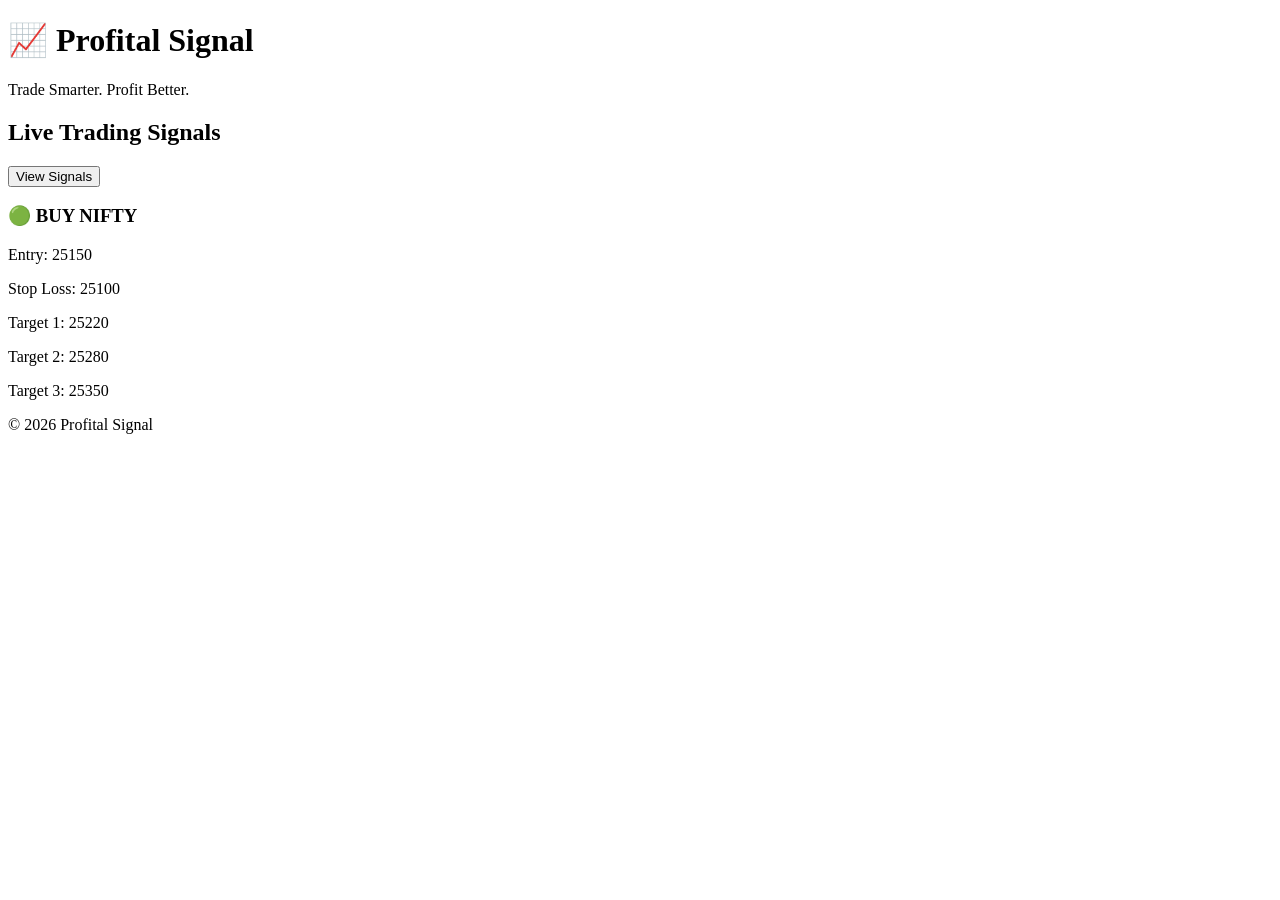
==== index.html @ d45eb257 "Add initial HTML structure for Profital Signal" ====
<!DOCTYPE html>
<html lang="en">
<head>
    <meta charset="UTF-8">
    <meta name="viewport" content="width=device-width, initial-scale=1.0">
    <title>Profital Signal</title>
    <link rel="stylesheet" href="style.css">
</head>
<body>

<header>
    <h1>📈 Profital Signal</h1>
    <p>Trade Smarter. Profit Better.</p>
</header>

<section class="hero">
    <h2>Live Trading Signals</h2>
    <button>View Signals</button>
</section>

<section class="signal-card">
    <h3>🟢 BUY NIFTY</h3>
    <p>Entry: 25150</p>
    <p>Stop Loss: 25100</p>
    <p>Target 1: 25220</p>
    <p>Target 2: 25280</p>
    <p>Target 3: 25350</p>
</section>

<footer>
    <p>© 2026 Profital Signal</p>
</footer>

</body>
</html>
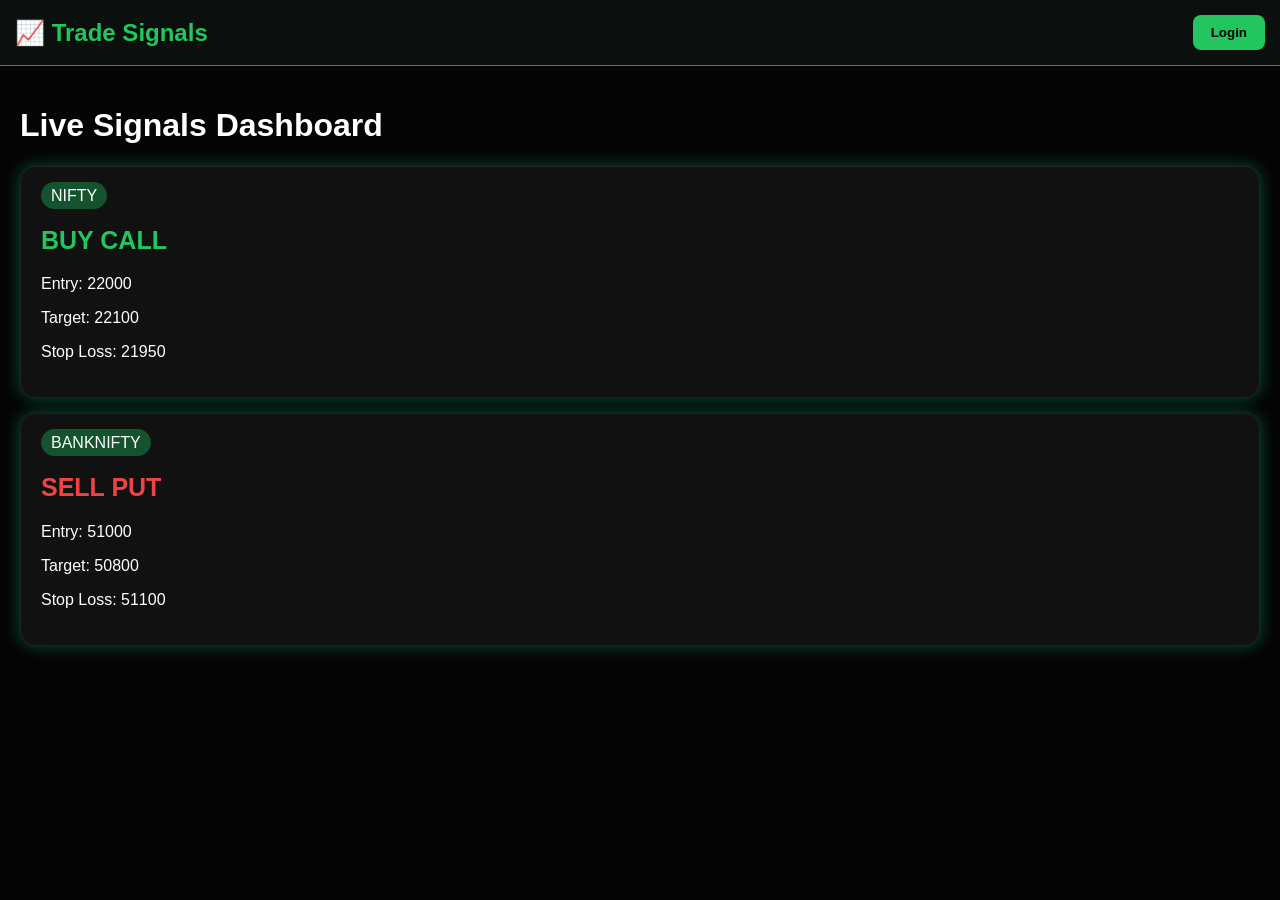
==== commit 5fef4ee0: "Update index.html" ====
--- a/index.html
+++ b/index.html
@@ -1,35 +1,116 @@
+
 <!DOCTYPE html>
-<html lang="en">
+<html>
 <head>
-    <meta charset="UTF-8">
-    <meta name="viewport" content="width=device-width, initial-scale=1.0">
-    <title>Profital Signal</title>
-    <link rel="stylesheet" href="style.css">
+<title>Trading Signals Pro</title>
+
+<meta name="viewport" content="width=device-width, initial-scale=1.0">
+
+<style>
+body{
+ margin:0;
+ font-family:Arial;
+ background:#050505;
+ color:white;
+}
+
+nav{
+ background:#0b0f0d;
+ padding:15px;
+ display:flex;
+ justify-content:space-between;
+ align-items:center;
+ border-bottom:1px solid #16a34a;
+}
+
+.logo{
+ color:#22c55e;
+ font-size:24px;
+ font-weight:bold;
+}
+
+button{
+ background:#22c55e;
+ border:none;
+ padding:10px 18px;
+ border-radius:8px;
+ font-weight:bold;
+}
+
+.container{
+ padding:20px;
+}
+
+.card{
+ background:#111;
+ margin:15px 0;
+ padding:20px;
+ border-radius:15px;
+ border:1px solid #222;
+ box-shadow:0 0 15px #064e3b;
+}
+
+.buy{
+ color:#22c55e;
+ font-size:25px;
+ font-weight:bold;
+}
+
+.sell{
+ color:#ef4444;
+ font-size:25px;
+ font-weight:bold;
+}
+
+.tag{
+ background:#14532d;
+ padding:5px 10px;
+ border-radius:20px;
+}
+</style>
+
 </head>
+
 <body>
 
-<header>
-    <h1>📈 Profital Signal</h1>
-    <p>Trade Smarter. Profit Better.</p>
-</header>
+<nav>
+<div class="logo">📈 Trade Signals</div>
+<button>Login</button>
+</nav>
 
-<section class="hero">
-    <h2>Live Trading Signals</h2>
-    <button>View Signals</button>
-</section>
 
-<section class="signal-card">
-    <h3>🟢 BUY NIFTY</h3>
-    <p>Entry: 25150</p>
-    <p>Stop Loss: 25100</p>
-    <p>Target 1: 25220</p>
-    <p>Target 2: 25280</p>
-    <p>Target 3: 25350</p>
-</section>
+<div class="container">
 
-<footer>
-    <p>© 2026 Profital Signal</p>
-</footer>
+<h1>Live Signals Dashboard</h1>
+
+
+<div class="card">
+<span class="tag">NIFTY</span>
+
+<h2 class="buy">BUY CALL</h2>
+
+<p>Entry: 22000</p>
+<p>Target: 22100</p>
+<p>Stop Loss: 21950</p>
+
+</div>
+
+
+
+<div class="card">
+
+<span class="tag">BANKNIFTY</span>
+
+<h2 class="sell">SELL PUT</h2>
+
+<p>Entry: 51000</p>
+<p>Target: 50800</p>
+<p>Stop Loss: 51100</p>
+
+</div>
+
+
+</div>
 
 </body>
 </html>
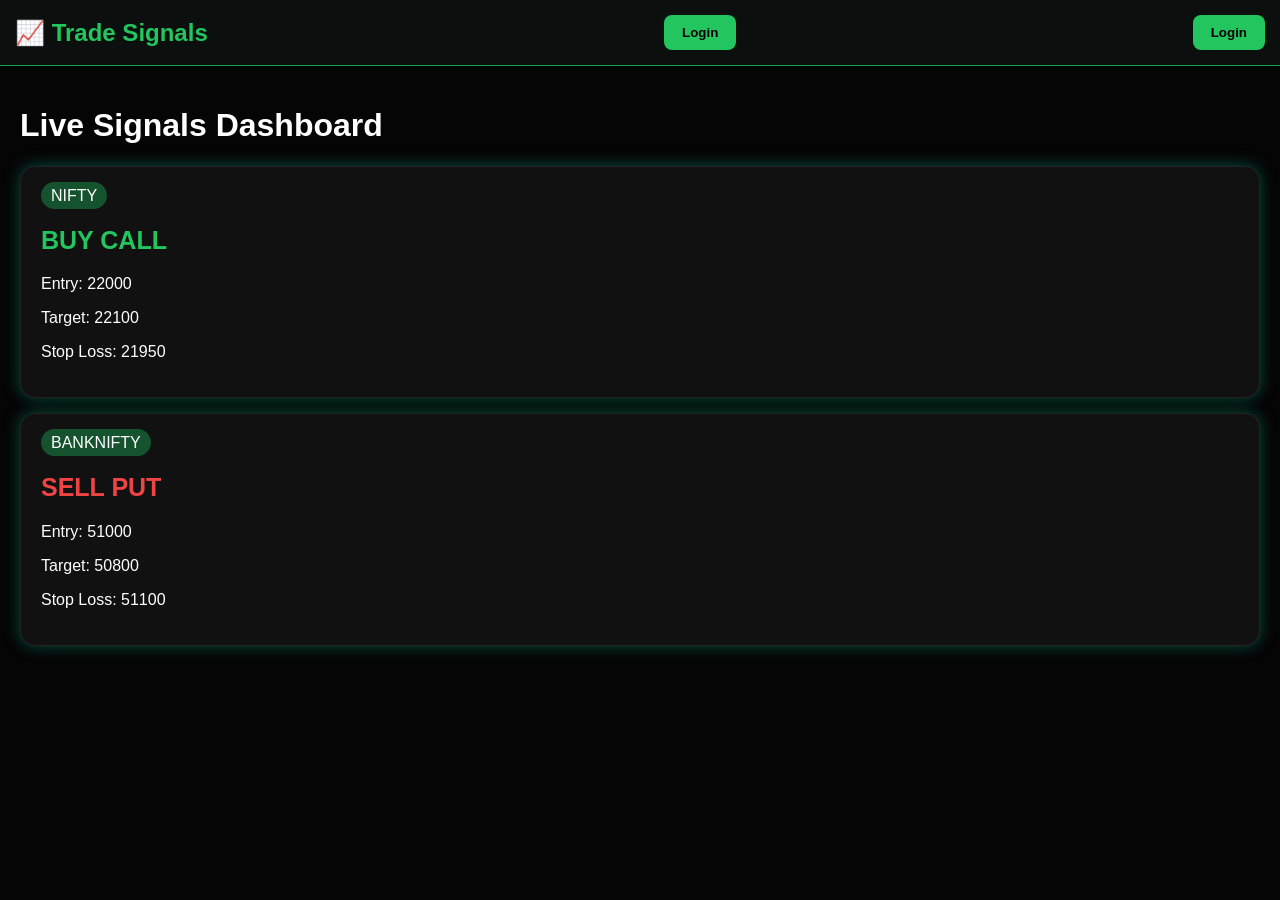
==== commit 8978cd74: "Fix button placement in navigation" ====
--- a/index.html
+++ b/index.html
@@ -75,7 +75,9 @@
 
 <nav>
 <div class="logo">📈 Trade Signals</div>
+<button>Login</button><a href="login.html">
 <button>Login</button>
+</a>
 </nav>
 
 
